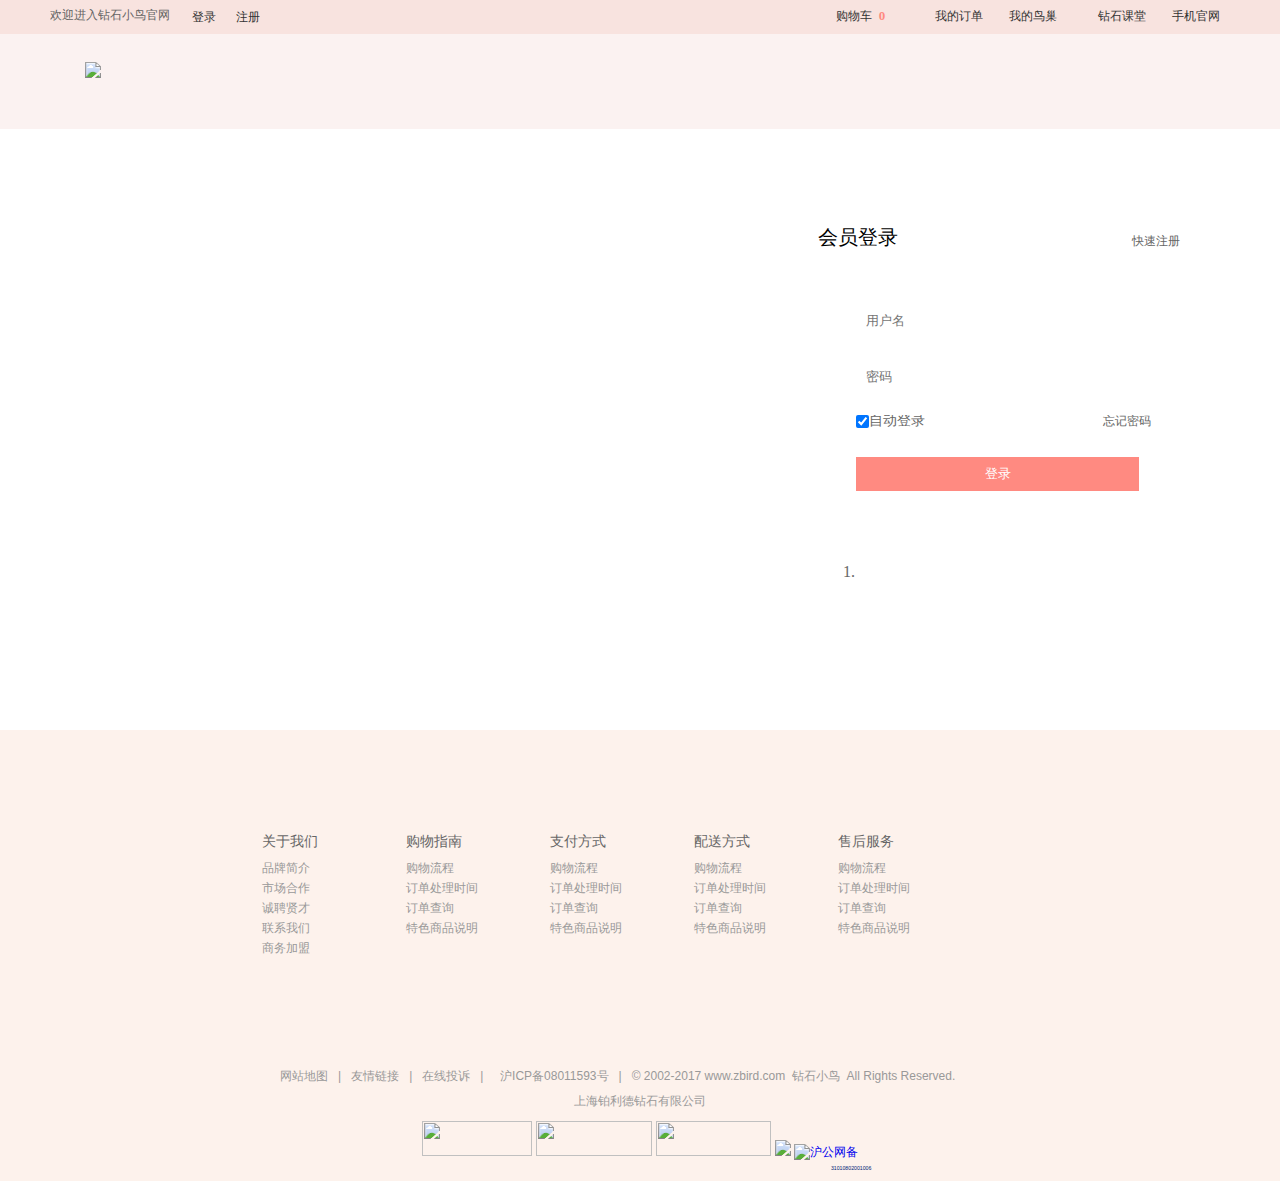
==== login.html @ a0e9ee03 "这是登录" ====
<!DOCTYPE html>
<html>
	<head>
		<meta charset="UTF-8">
		<title></title>
		<link rel="stylesheet" href="css/public.css">
		<link rel="stylesheet" href="css/login.css">
		<script src="js/jquery-1.8.3.min.js"></script>
	</head>
	<body>
		<div id="header">
			<div id="header_top">
				<div id="header_top_border">
					<div id="header_top_left">
						<h1 class="headerwelcome">欢迎进入钻石小鸟官网</h1>
						<a style="margin: 0 10px 0 10px" href="#">登录</a>
						<span></span>
						<a style="margin-left: 10px;" href="#">注册</a>
					</div>
					<div id="header_top_right">
						<ul>
							<li style="width: 105px;" id="mycart">
								<div class="header_gray" id="my_cart_show">
                          			<img class="header_img" src="images/header_box.png">
                            		<div class="my_cart">
	                            		<a href="#" class="shop_text">购物车</a>
	                            		<span class="shop_num" id="my_header_count">0</span>
	                            		<span class="shop_arrow"></span>
                            		</div>
                        		</div>
                        		<div id="indexw_header_cart" class="header_show"
                        			style="width: 240px; top: 34px; height: auto; max-height: 399px; min-height: 59px; overflow-y: auto; overflow-x: hidden; display: none;">
                        			<div class="indexw_shopCard_wushangpin">购物车中无商品</div>
        							<input type="hidden" id="my_cart_all_count" value="0">
                        		</div>
							</li>
							<li><a href="#" class="my_orderform">我的订单</a></li>
							<li class="arrow_hover">
		                        <div class="indexw_header_gray"> 
		                            <a href="#" class="indexw_header_div_1" style="line-height: 32px;">我的鸟巢</a> 
		                            <span class="indexw_header_arrow" style=""></span>
		                        </div>
		                        <div class="header_show" style="display: none;"> 
		                        	<a class="indexw_header_show_a" href="#" style="margin-top:5px;">订单查询</a> 
		                        	<a class="indexw_header_show_a" href="#">售后服务</a> 
		                        	<a class="indexw_header_show_a" href="#" style="padding-bottom:5px;">积分换礼</a> 								</div>
		                    </li>
							<li><a href="#" class="diamondClass">钻石课堂</a></li>
							<li><a href="#" class="phone_internet">手机官网</a></li>
							
						</ul>
					</div>
				</div>
			</div>
			<div id="header_bottom">
				<div id="logo">
					<a href="#"><img src="images/logo.png"/></a>
				</div>
			</div>
		</div>
		<script type="text/javascript">
			
			$("#my_cart_show").mouseover(function(){
				$("#indexw_header_cart").css(
					"display","block"
				);
			});
			$("#my_cart_show").mouseout(function(){
				$("#indexw_header_cart").css(
					 "display","none"
				);
			});
			$(".indexw_header_gray").mouseover(function(){
				$(".header_show").css(
					"display","block"
				);
				$("#indexw_header_cart").css(
					 "display","none"
				);
			});
			$(".indexw_header_gray").mouseout(function(){
				$(".header_show").css(
					 "display","none"
				);
			});
		</script>
		

		
		
		
	<div id="logo_bg"> 
		<div class="login_border"> 
		    <div class="login_left">
		      <div class="fly_img"></div> 
		       <div class="add_left"></div>
		    </div> 
		    <div class="login_right">
		      <div class="auth_main_login">
		       <div class="reg_form">
		        <div class="regin">会员登录</div>
		        <div class="rap_res">
		          <a href="#" target="_blank" >快速注册</a>
		        </div>
		            <form id="login" action="" method="post">
						<ul>
							<li><input type="text" name="tel" class="inp" value=""placeholder="用户名" /></li>
							<li><input type="password" name="password" class="inp" value=""placeholder="密码" /></li>
							<li class="check">
								<input type="checkbox" name="agreement" class="cck" checked="checked" value="1"/>
								<span>自动登录</span>
								<a href="#" target="_blank">忘记密码</a>
							</li>
							<li class="step_sub"><input type="button" id="sub" value="登录"/></li>
						</ul>
				  </form>
		          <div class="clearHeight" style="height:43px;"></div>
		          <div class="clearHeight"></div>
		     	  <ol style="display: block;">
		     	  	<li >
		                <a class="qq-btn" href="#"></a>
		                <a class="weixin-btn" href="#"></a>
		                <a class="sina-btn" href="#"></a>
		                <a id="alipayLogin" class="zhifubao-btn" href="javascript:;" style="cursor: pointer;"></a>
		            </li>
		     	  	<form></form>
		     	  </ol>
		        </div>
		
		      </div>
		
		
		    </div>
		</div>
	</div>
			
		
		
		<div class="indexw_footer_banner">
			<ul>
			    <li><a class="indexw_footer_banner_1" href="#" target="_blank"></a></li>
			    <li><a class="indexw_footer_banner_2" href="#" target="_blank"></a></li>
			    <li><a class="indexw_footer_banner_3" href="#" target="_blank"></a></li>
			    <li><a class="indexw_footer_banner_4" href="#" target="_blank"></a></li>
			    <li><a class="indexw_footer_banner_5" href="#" target="_blank"></a></li>
			    <li><a class="indexw_footer_banner_6" href="#" target="_blank"></a></li>
			</ul>
		</div>
		<div class="indexw_foot_service">
		  <div class="indexw_foot_service_border">
		    <a class="indexw_foot_service_left" href="#"></a>
		    <div class="indexw_foot_service_middle">
		      <ul>
		        <li><span>关于我们</span></li>
		        <li><a rel="nofollow" target="_blank" href="# ">品牌简介</a></li>
		        <li><a rel="nofollow" target="_blank" href="#">市场合作</a></li>
		        <li><a rel="nofollow" target="_blank" href="#">诚聘贤才</a></li>
		        <li><a rel="nofollow" target="_blank" href="#">联系我们</a></li>
		        <li><a rel="nofollow" target="_blank" href="#">商务加盟</a></li>
		      </ul>
		      <ul>
		        <li><span>购物指南</span></li>
		        <li><a rel="nofollow" target="_blank" href="#">购物流程</a></li>
		        <li><a rel="nofollow" target="_blank" href="#">订单处理时间</a></li>
		        <li><a rel="nofollow" target="_blank" href="#">订单查询</a></li>
		        <li><a rel="nofollow" target="_blank" href="#">特色商品说明</a></li>
		      </ul>
		      <ul>
		        <li><span>支付方式</span></li>
		        <li><a rel="nofollow" target="_blank" href="#">购物流程</a></li>
		        <li><a rel="nofollow" target="_blank" href="#">订单处理时间</a></li>
		        <li><a rel="nofollow" target="_blank" href="#">订单查询</a></li>
		        <li><a rel="nofollow" target="_blank" href="#">特色商品说明</a></li>
		      </ul>
		      <ul>
		        <li><span>配送方式</span></li>
		       <li><a rel="nofollow" target="_blank" href="#">购物流程</a></li>
		        <li><a rel="nofollow" target="_blank" href="#">订单处理时间</a></li>
		        <li><a rel="nofollow" target="_blank" href="#">订单查询</a></li>
		        <li><a rel="nofollow" target="_blank" href="#">特色商品说明</a></li>
		      </ul>
		      <ul>
		        <li><span>售后服务</span></li>
		        <li><a rel="nofollow" target="_blank" href="#">购物流程</a></li>
		        <li><a rel="nofollow" target="_blank" href="#">订单处理时间</a></li>
		        <li><a rel="nofollow" target="_blank" href="#">订单查询</a></li>
		        <li><a rel="nofollow" target="_blank" href="#">特色商品说明</a></li>
		      </ul>
		    </div>
		    <div class="indexw_foot_service_right">
		      <a class="xlwb" target="_blank" href="#" style="width:188px;right:0px;"></a>
		      
		    </div>
		  </div>
		</div>
		<dl class="indexw_foot_other">
			<dt>
			  <p class="ft_consult"><a href="#"></a></p>
			    <div>
			    	<a href="#">网站地图</a>
			    	<a href="#">友情链接<span>|</span></a> 
			    	<a href="#">在线投诉<span>|</span></a>
			    	<a rel="nofollow" href="#" target="_blank">&nbsp;&nbsp;沪ICP备08011593号<span>|</span></a>
			    	<a href="#">© 2002-2017 www.zbird.com &nbsp;钻石小鸟&nbsp; All Rights Reserved.<span>|</span></a> 
			    </div>
			    <p style="text-align: center;font-size: 12px;">上海铂利德钻石有限公司</p>
			    
			</dt>
	   		<dd class="copyright"></dd>
  			<dd class="img" style="text-align: center;"> 
  				<a rel="nofollow" href="#"><img src="images/fot_certi.gif" width="110" height="35"></a>
  				<a rel="nofollow" href="#"><img src="images/fot_certi_02.jpg" width="116" height="35"></a>
  				<a rel="nofollow" href="#" ><img src="images/fot_certi_03.jpg" width="115" height="35"></a>
  				<a rel="nofollow" href="#" target="_blank">
  					<img src="images/fot_certi_04.jpg" border="0">
  				</a>
    			<a href="#" style="display:inline-block;*display:inline;zoom:1;position:relative;text-decoration:none;">
				    <img src="images/picp_bg.png" width="115" height="35" alt="沪公网备" border="0">
				    <span align="center" id="picp_span">31010802001006</span>
				</a>
			</dd>
		</dl>
		
	<script>
		$("#sub").mouseenter(function(){
			      $(this).fadeTo(100, 0.8,function(){
			        $(this).fadeTo(100, 1);
			      });
			    });
	
	</script>
	</body>
</html>
---- css/public.css ----
*{padding: 0;margin: 0 auto;}
ul li{list-style-type: none;}
a{font-size: 12px;text-decoration: none;}

#header{
    width: 100%;
    height: auto;
    clear: both;
    background: #fbf2f1;
}
#header_top{
	width: 100%;
	height: 34px;
	clear: both;
	background-color: #f8e3df;
}
#header_top_border{
	width: 1180px;
	height: 34px;
	margin: 0 auto;
}
.shop_text:hover{
	color: #fdb2a4;
}	
#header_top_left{
    width: auto;
    height: 30px;
    overflow: hidden;
    float: left;
}
.headerwelcome{
    float: left;
    height: 30px;
    line-height: 30px;
    font-weight: normal;
    font-size: 12px;
    color: #646363;
    margin-right: 12px;
}
#header_top_left a{
    width: auto;
    height: 34px;
    line-height: 34px;
    display: block;
    float: left;
    color: #333!important;
}
#header_top_right{
    width: auto;
    height: 34px;
    float: right;
}
#header_top_right ul{
	width: auto;
	height: auto;	
}
#header_top_right li{
    height: 34px;
    float: left;
    margin-left: 16px;
    position: relative;
    z-index: 3;
}
.header_gray:hover{
	width:100%;
	background-color:#FFF;
	border-top: 1px solid #f8a89c;
	border-right: 1px solid #f8a89c;
	border-left: 1px solid #f8a89c;
	position:absolute;
	left:0px;
	top:0px;
	z-index:6;
	padding-left: 6px;
	
}
.indexw_header_gray:hover{
	width:100%;
	background-color:#FFF;
	border-top: 1px solid #f8a89c;
	border-right: 1px solid #f8a89c;
	border-left: 1px solid #f8a89c;
	position:absolute;
	left:0px;
	top:0px;
	z-index:6;
	padding-left: 6px;
}
.header_img{
	width:12px; 
	height:16px;
	float: left;
    margin-top: 7px;
    margin-right: 10px;
   
}
.my_cart{
	width:72px; 
	height: 34px;
	line-height:32px;
    display: block;
    color: #333!important;
    float: left;
}
.shopCard_wsp{
	padding-top: 25px;
	text-align: center;
	font-size: 12px;
}
.shop_text{
	width: auto;
    float: left;
    color: #333;
    display: block;
    text-align: center;
}
.shop_num{
	width: 20px;
    text-align: center;
    display: block;
    float: left;
    font-size: 13px;
    color: #ff8a81;
    font-weight: bold;
}
.shop_arrow{
	width: 5px;
    height: 4px;
    float: left;
    margin-top: 14px;
    background: url('../images/icon_drop.png') no-repeat left top;
}
.arrow_hover{
	width: 73px!important;
}
.indexw_header_div_1 {
    width: 58px;
    height: 34px;
    display: block;
    color: #333!important;
    float: left;
}
.indexw_header_arrow{
	width: 5px;
    height: 4px;
    float: left;
    margin-top: 14px;
    background: url('../images/icon_drop.png') no-repeat left top;
}
.header_show{
	width: 79px;
    height: auto;
    overflow: hidden;
    position: absolute;
    padding-bottom: 0px;
    left: 0px;
    top: 32px;
    border: 1px solid #f8a89c;
    background-color: #FFF;
    text-align: left;
    z-index: 5;
}
.indexw_header_show_a{
	width:100%;
	height:21px;
	line-height:21px;
	display:block;
	color:#686767;
	padding-left:6px;
	text-align:left;	
}
.my_orderform,.diamondClass,.phone_internet{
	width: 58px;
	height: 34px;
	line-height: 32px;
	display: block;
	color: #333!important;
	float: left;
}


#header_bottom{	
	width: 1180px;
	height: 95px;
	margin: 0 auto;
	clear: both;
}
#logo{
	width: auto;
	height: 95px;
	float: left;
	overflow: hidden;
}
#logo img{
	margin-left: 35px;
	margin-top: 28px;
}
#search{
	width: auto;
	height: 95px;
	float: right;
}
#searchInfo{
	width: 204px;
	height: 32px;
	overflow: hidden;
	display: inline-block;
	float: left;
	margin-top: 30px;
}
.search_input{
	width: 146px;
	height: 16px;
	border: none;
	color: #999;
    font-size: 12px;
    line-height: 16px;
    padding: 7px 0 7px 10px;
    margin: 0;
    float: left;
    display: block;
    border-top: 1px solid #ccc;
    border-left: 1px solid #ccc;
    border-bottom: 1px solid #ccc;
}

#searchF a{
	width: 40px;
    height: 30px;
    float: left;
    display: block;
    overflow: hidden;
    color: #fff!important;
    line-height: 30px;
    border-top: 1px solid #ccc;
    border-right: 1px solid #ccc;
    border-bottom: 1px solid #ccc;
}




.indexw_footer_banner {
    width: 100%;
    height: 66px;
    background: #fdf2ec;
   
}

.indexw_footer_banner ul {
    width: 1180px;
    height: 66px;
    margin: 0 auto;
    background: url('../images/footer_lnks.jpg') no-repeat;
}
.indexw_footer_banner ul li {
    float: left;
}

.indexw_foot_service{
	width:100%;
	height: auto;
	overflow:hidden;
	background-color: #fdf2ec;
	clear:both;
}
.indexw_foot_service_border{
	width:1180px;
	height:160px;
	margin:0 auto;
	position:relative;
		
}
.indexw_foot_service_left{
	width:84px;
	height:90px;
	float:left;
	margin-left:22px;
	margin-top:30px;
	background:url('../images/logo85x90.jpg') no-repeat left top;
}
.indexw_foot_service_middle{
	float: left;
    margin-top: 37px;
    margin-left: 82px;
	
}
.indexw_foot_service_middle ul{
	float: left;
	width: 144px;
	height:auto;
	overflow:hidden;
}
.indexw_foot_service_middle ul li a{
	width:96px;
	height:20px;
	line-height:20px;
	color:#999999;
	display:block;
	text-align:left;
}
.indexw_foot_service_middle ul li a:hover{
	color:#ff8a81;
}
.indexw_foot_service_middle ul li span{
	width:96px;
	height:25px;
	display:block;
	color:#666666;
	font-size:14px;
	text-align:left;
}
.indexw_foot_service_right{
	width:214px;
	height:109px;
	float:right;
	margin-top:25px;
	margin-left:6px;
	background:url('../images/web_code.jpg') no-repeat left top;
}
.indexw_foot_other{
	background: #fdf2ec;
}
.indexw_foot_other dt {
	width: 1180px;
	height: 153px;
	margin: 0 auto;
	color: #999;
	overflow: hidden;
	
}
.indexw_foot_other .ft_consult{
	 width: 488px;
	height: 60px;
	padding: 21px 0;
}
.indexw_foot_other .ft_consult  a {
    background: url('../images/fot_consult.jpg') left center no-repeat;
    width: 488px;
    height: 60px;
    display: inline-block;
}
.indexw_foot_other .ft_consult  a{
	background-position: 0 0;
} 
.indexw_foot_other .ft_consult  a:hover{
	background-position: -488px 0;
}
.indexw_foot_other dt div {
	margin-left: 230px;
	overflow:hidden;
	line-height: 33px;
	
}
.indexw_foot_other dt a {
	line-height: 33px;
	margin: 0;
	padding: 0;
	float: left;
	color: #999;
	text-decoration: none;
}
.indexw_foot_other dt a:hover{
	color: #ff8a81;
}
.indexw_foot_other dt div span {
	padding: 0 10px 0 10px;
	float: left;
}
.indexw_foot_other .copyright a {
	color: #999999;
	text-decoration: none;
}
.indexw_foot_other .copyright {
	width: 980px;
	margin: 0 auto;
	padding-bottom: 10px;
	color: #999999;
}
.friend_link {
	width: 950px;
	height:20px;
	overflow:hidden;
	margin: 0 auto;
	color: #BABABA;
	text-align: left;
	line-height: 25px;
	background-color: #f2f2f2;
}
.friend_link ul{
	height:20px;
	overflow:hidden;
}
.friend_link li a:hover {
	color: #999999;
	text-decoration:none;
}
.indexw_foot_other .img {
	width: 980px;
	height: 50px;
	margin: 0 auto;
	padding-bottom: 10px;
	color: #9FB1BA;
}
#picp_span{
	-webkit-transform:scale(0.65);
	font-size:8px;
	color:#001b75;
	padding:0;
	margin:0;
	text-decoration:none;
	top:20px;
	left:46px;
	position:absolute;
	cursor:pointer;
	display:block;
	}
@media screen and (-webkit-min-device-pixel-ratio:0)
{   
	#picp_span{      left:26px;   }
}
.browse_tip{
    width: 880px;
    height: 24px;
    margin: 0 auto;
    background-color: #E6FF6F;
    border: 1px solid #F5AF2E;
    position: relative;
}
.browse_tip_content{
	position: absolute;
	left:0;
	width: 780px;
	height: 24px;
	overflow: hidden;
}
.browse_tip label{
	position: absolute;
	left:0;
	height: 24px;
	line-height: 24px;
	display: block;
	float: left;
	width: 880px;
}
.browse_tip a{
	height: 24px;
	line-height: 24px;
	float: right;
	display: block;
	width: 50px;
}
.browse_tip a:link{
	color: red;
}
.browse_tip a:hover{
	color: red;
    text-decoration: underline;
}
.bfd_img_logo{
	background:url("../images/bfd_logo_ch.gif") no-repeat scroll 0 0 transparent;
	height:14px;
	width:101px;
	position: absolute;
	cursor:default;
	overflow:hidden;
}
.bfd_img_logo:hover{
	background:url("../images/bfd_logo_ch.gif") no-repeat 0 -14px;
}


.ac_results {
	background:white none repeat scroll 0 0;
	border:1px solid #ccc;
	cursor:default;
	font-size:13px;
	line-height:24px;
	margin:3px 0 0 0;
	position:absolute;
	z-index:99;
	padding: 6px 0;
	display: none;
	font-family:arial,"宋体";
	width: 198px!important;
}

.ac_results td.l {
	overflow:hidden;
	padding-left:10px;
	text-align:left;
	white-space:nowrap;
	color:#666;
}
.ac_results td.r {
	color:#999;
	font-size:10px;
	overflow:hidden;
	padding:0 10px 0 3px;
	text-align:right;
	white-space:nowrap;
}

.ac_over {
	background:none;
	cursor:pointer;
}

.ac_match {
	text-decoration: none;
	font-weight: bold;
	color:#f6827a;
}

.ac_over .ac_match {
	color:#f6827a !important;
}

.ac_over .l{color:#f6827a!important;}
.ac_over .r {
	color:#999 !important;
}
#nav{
	width: auto;
	height: 33px;
	clear: both;
	background: #838383;
}
#nav_border{
	width: 1180px;
	height: 33px;
	margin: 0 auto;
}
#homePage,#brandStory{
	float: left;
	width: auto;
	height: 33px;
	line-height: 30px;
}
.indexw_nav_a {
    color: #fff!important;
    font-size: 13px;
    font-family: Arail,"宋体";
    line-height: 33px;
    width: 87px;
    text-align: center;
    display: block;
    letter-spacing: 1px;
}
.indexw_nav_li {
    position: relative;
    float: left;
    z-index: 0;
}
.indexw_nav_a:hover,.indexw_nav_a_hover ,.indexw_nav_a_hover02{
	background:#fdb2a4;color:#fff;
}
.m_idx_snav_hide{
	background:url('../images/snav_rept.png') top left repeat-x;
	width:100%;
	position:absolute;
	top:160px;
	left:0px;
	z-index:100;
	height:361px;
}
.m_idx_snav_wp{
	width:1180px;
	margin:0 auto;
	position: relative;
	overflow: hidden;
}
.m_idx_snav_wp:after{
	display:block; 
	clear:both; 
	font-size: 0; 
	height:0;
	visibility: hidden;
}
.snav_title{
	position: relative;
	float:left;
	width:153px;
	height:305px;
}
.snav_title img{
	display:block;
}
.snav_title_txtimg,.snav_title_txt,.snav_title_img{
	position: absolute;
	display:block;
}
.snav_title .snav_title_txtimg{
	color: #000;
	font-size:24px; 
	font-family:Arail,"宋体"; 
	left: 30px;
	top: 29px;
	z-index:52;
}
.snav_title .snav_title_txtimg:hover{color: #000;}
.snav_title_txt{ 
	left: 30px;
	top: 63px;
	z-index:53;
	color:#666;
	letter-spacing:1px;
}
.snav_title_img{ 
	left:4px;
	top:0;
	z-index:51;
}

.snav_lst{
	float:left;
	margin-top: 89px;
	text-align:left;
	padding-left: 30px;
	width: 150px;
}
.snav_lst a{
	display:block;
	font-size:12px;
	color:#666;
	line-height:26px;
	letter-spacing:1px;
}
.snav_lst a:hover{color:#ff8a81;}
.snav_ads{
	float:right;
	text-align:right;
	padding-top: 31px;
}
.snav_ads a{padding-left:16px;}
.lstpoa{
	position: absolute;
    left: 350px;
}
#brandStory li{
	float: left;
	width: 87px;
	height: 33px;
	text-align: center;
}
#brandStory li a{
	color: #fff;
}
#brandStory li:hover{
	background: #fdb2a4;
}
#brandStory{
	float: right;
}
---- css/login.css ----
*{padding: 0;margin: 0 auto;}
ul li{list-style-type: none;}
a{font-size: 12px;font-family:Arial,"宋体";text-decoration: none;}
#logo_bg{
	width: 100%;
	height: 601px;
	clear: both;
	overflow: hidden;
	background: url('../images/auth_bg_new.jpg') no-repeat center top;
}
.login_border{
	width: 1180px;
	height: auto;
	margin: 0 auto;
	position: relative;
	overflow: hidden;
}
.login_left{
	width: 728px;
	height: 688px;
	float: left;
	overflow: hidden;
	position: relative;
	
}
.add_left{ width: 728px; height: 460px; position: absolute; top: 112px; left: 0; z-index: 4;}

.fly_img{width: 728px;	height: 688px; z-index:2;position: absolute; top: 0px; left: 0px;}

.login_fly{
	width: 113px;
	height: 104px;
	position: absolute;
	left: 309px;
	top: 265px;
	z-index:3;
	background:url('../images/login_fly.gif') no-repeat center top;
}
.login_right{
	width: 452px;
	height: 636px;
	margin-top: ;
	float: left;
	overflow: hidden;
	position: relative;
}
.auth_main_login .reg_form{
	float: left;
	width: 100%;
	height: 510px;
	overflow: hidden;
	position: relative;
	background: url('../images/auth_main_login.jpg') no-repeat 38px 130px; 
}
.reg_form .regin{
	width: 100%;
	height: 20px;
	position: absolute;
	top: 95px;
	left: 40px;
	color: #000;
	font-size: 20px;
}
.reg_form .rap_res{
	width: auto;
	height: 20px;
	position: absolute;
	right: 50px;
	top: 102px;
	z-index: 5;
	float: right;
}
.reg_form .rap_res a{
	color: #666;
	}
.reg_form form {margin-top: 174px;}

.reg_form form ul li {
   list-style-position: outside;
    padding-left: 78px;
    text-align: left;
    font-size: 14px;
    color: #999999;
    height: 34px;
    line-height: 34px;
    overflow: hidden;
    padding-bottom: 22px;
  }

 .reg_form form ul li .inp {
  border: 0;
  padding-left: 10px;
  color: #151518; 
  width: 276px;
  height: 34px;
  outline: none;
  background: #fff; 
  }
.reg_form .check {
 width: 376px;
 height: 20px;
 line-height: 12px;
 color: #666;
 }
 
.cck{
	outline: none;
	float: left;
}
 .reg_form .check span{
 	float: left;
 	color: #666;
 }
  .reg_form .check a{
  	padding-left: 178px;
  	color: #666;
  }
.reg_form form ul .step_sub {
  border: 0; }

.reg_form form ul .step_sub #sub {
  width: 283px;
  height: 34px;
  background: #ff8a81;
  border: 0;
  text-align: center;
  margin: 0 auto;
  color: #fff;
  outline: none;
  }
.clearHeight{
	width: 100%;
	clear: both;
	overflow: hidden;
}
.reg_form ol{
	float: left;
}
.reg_form ol li{
	line-height: 24px;
	color: #666;
	margin-top: 4px;
	margin-left:81px;
}
.qq-btn{
	width: 46px;
	height: 46px;
	float: left;
	display: block;
	background:url('../images/qq-btn.jpg') no-repeat left top;
}
.qq-btn:hover{
	background:url('../images/qq-btn.jpg') no-repeat right top;
}
.weixin-btn{
	width: 46px;
	height: 46px;
	float: left;
	display: block;
	margin-left: 32px;
	background:url('../images/weixin-btn.jpg') no-repeat left top;
}
.weixin-btn:hover{
	background:url('../images/weixin-btn.jpg') no-repeat right top;
}
.sina-btn{
	width: 46px;
	height: 46px;
	float: left;
	display: block;
	margin-left: 32px;
	background:url('../images/sina-btn.jpg') no-repeat left top;
}
.sina-btn:hover{
	background:url('../images/sina-btn.jpg') no-repeat right top;
}
.zhifubao-btn{
	width: 46px;
	height: 46px;
	float: left;
	display: block;
	margin-left:32px;
	background:url('../images/zhifubao-btn.jpg') no-repeat left top;
}
.zhifubao-btn:hover{
	background:url('../images/zhifubao-btn.jpg') no-repeat right top;
}

.auth_pop_close{
	width: 25px;
	height: 25px;
	position: absolute;
	right:13px;
	top: 5px;
	display: block;
	background:url('../images/auth_pop_close.png') no-repeat left top;
	z-index: 5;
}
.auth_pop_close:hover{
	background:url('../images/auth_pop_close.png') no-repeat right top;
}
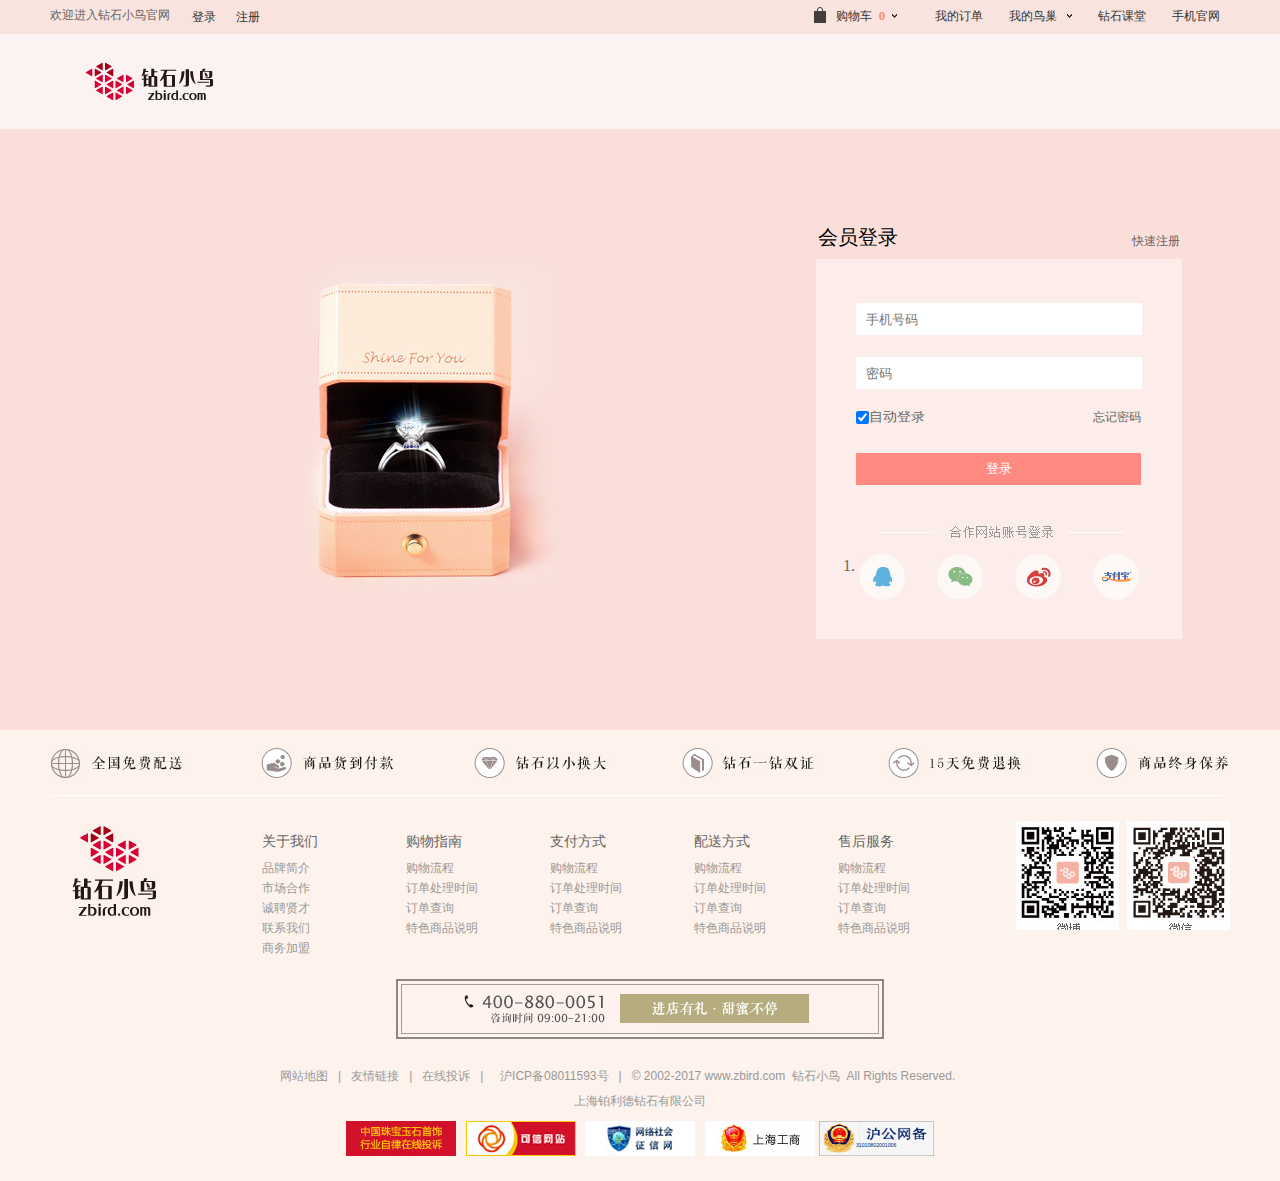
==== commit a78af5db: "所有文件更新" ====
--- a/login.html
+++ b/login.html
@@ -5,7 +5,7 @@
 		<title></title>
 		<link rel="stylesheet" href="css/public.css">
 		<link rel="stylesheet" href="css/login.css">
-		<script src="js/jquery-1.8.3.min.js"></script>
+		<script type="text/javascript" src="js/jquery-1.8.3.min.js"></script>
 	</head>
 	<body>
 		<div id="header">
@@ -58,36 +58,6 @@
 				</div>
 			</div>
 		</div>
-		<script type="text/javascript">
-			
-			$("#my_cart_show").mouseover(function(){
-				$("#indexw_header_cart").css(
-					"display","block"
-				);
-			});
-			$("#my_cart_show").mouseout(function(){
-				$("#indexw_header_cart").css(
-					 "display","none"
-				);
-			});
-			$(".indexw_header_gray").mouseover(function(){
-				$(".header_show").css(
-					"display","block"
-				);
-				$("#indexw_header_cart").css(
-					 "display","none"
-				);
-			});
-			$(".indexw_header_gray").mouseout(function(){
-				$(".header_show").css(
-					 "display","none"
-				);
-			});
-		</script>
-		
-
-		
-		
 		
 	<div id="logo_bg"> 
 		<div class="login_border"> 
@@ -104,14 +74,17 @@
 		        </div>
 		            <form id="login" action="" method="post">
 						<ul>
-							<li><input type="text" name="tel" class="inp" value=""placeholder="用户名" /></li>
-							<li><input type="password" name="password" class="inp" value=""placeholder="密码" /></li>
+							<li><input type="tel" name="tel" id="userphone" class="inp" value="" placeholder="手机号码" /></li>
+							<li><input type="password" id="passId" name="password" class="inp" value="" placeholder="密码" /></li>
 							<li class="check">
 								<input type="checkbox" name="agreement" class="cck" checked="checked" value="1"/>
 								<span>自动登录</span>
 								<a href="#" target="_blank">忘记密码</a>
 							</li>
-							<li class="step_sub"><input type="button" id="sub" value="登录"/></li>
+							<li class="step_sub"><input type="button" id="sub" value="登录"/>
+								<span id="errmsg" style="font-size:12px;color:#ff8a81;display:inline-block"></span>
+							</li>
+							
 						</ul>
 				  </form>
 		          <div class="clearHeight" style="height:43px;"></div>
@@ -220,14 +193,7 @@
 				</a>
 			</dd>
 		</dl>
-		
-	<script>
-		$("#sub").mouseenter(function(){
-			      $(this).fadeTo(100, 0.8,function(){
-			        $(this).fadeTo(100, 1);
-			      });
-			    });
-	
-	</script>
 	</body>
 </html>
+<script type="text/javascript" src="js/login.js"></script>
+
--- a/css/login.css
+++ b/css/login.css
@@ -81,8 +81,8 @@
     text-align: left;
     font-size: 14px;
     color: #999999;
-    height: 34px;
-    line-height: 34px;
+    height: 32px;
+    line-height: 32px;
     overflow: hidden;
     padding-bottom: 22px;
   }
@@ -92,7 +92,7 @@
   padding-left: 10px;
   color: #151518; 
   width: 276px;
-  height: 34px;
+  height: 32px;
   outline: none;
   background: #fff; 
   }
@@ -112,21 +112,22 @@
  	color: #666;
  }
   .reg_form .check a{
-  	padding-left: 178px;
+  	padding-left: 168px;
   	color: #666;
   }
 .reg_form form ul .step_sub {
   border: 0; }
 
 .reg_form form ul .step_sub #sub {
-  width: 283px;
-  height: 34px;
+  width: 285px;
+  height: 32px;
   background: #ff8a81;
   border: 0;
   text-align: center;
   margin: 0 auto;
   color: #fff;
   outline: none;
+  cursor:pointer;
   }
 .clearHeight{
 	width: 100%;
